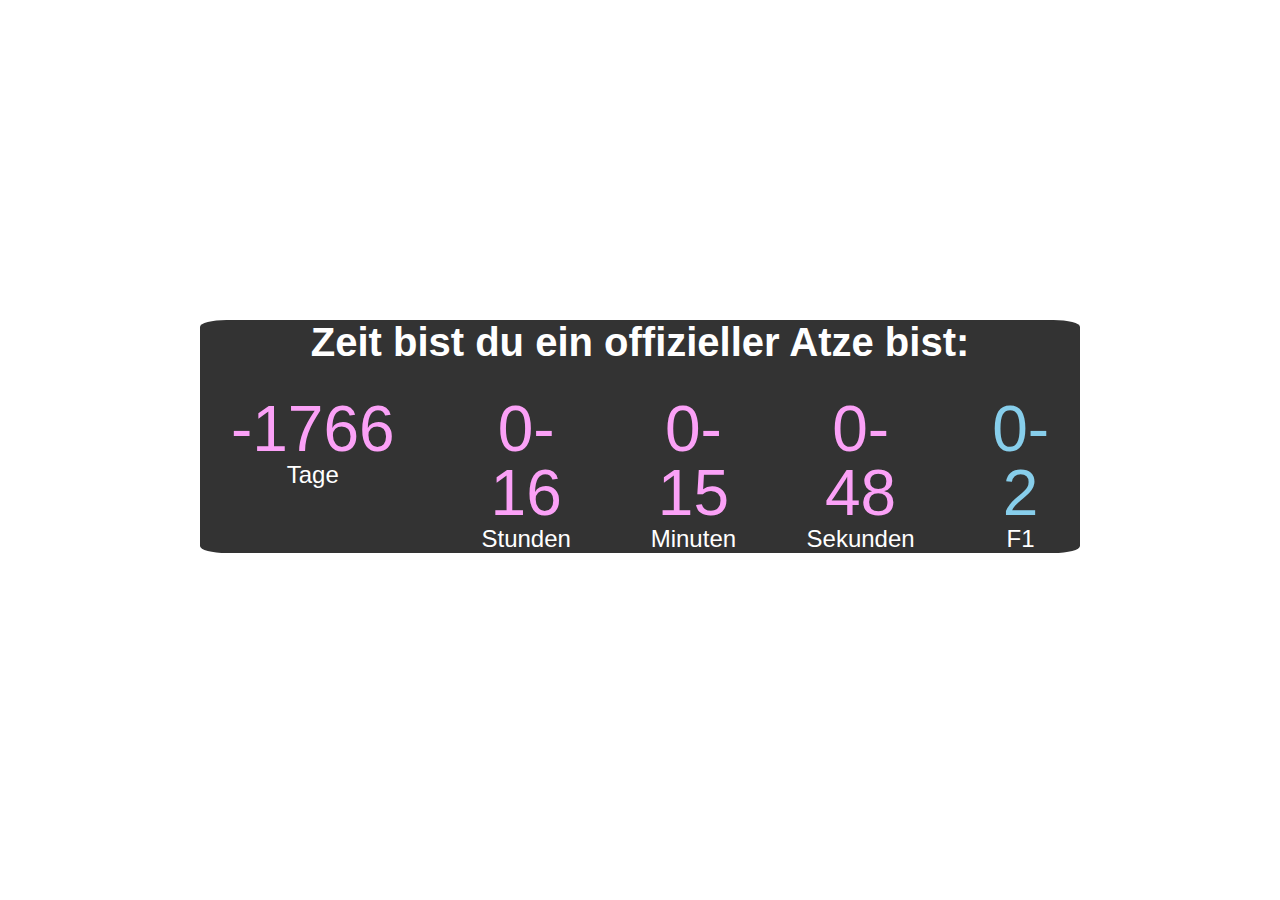
==== first build/index.html @ 6a59f27f "final rebuild" ====
<!DOCTYPE html>
<html lang="de">

<head>
    <meta charset="UTF-8">
    <meta http-equiv="X-UA-Compatible" content="IE=edge">
    <meta name="viewport" content="width=device-width, initial-scale=1.0">
    <title>Atzen Countdown</title>
    <link rel="stylesheet" href="styles.css">
    <script src="app.js" defer></script>
</head>

<body>
    <div class="page1">
        <div class="countdown">
            <h1 class="ueberschrift-1">Zeit bist du ein offizieller Atze bist:</h1>
            <div class="countdown-container">
                <div class="countdownEL days-container">
                    <p class="big-text" id="days">0</p>
                    <span>Tage</span>
                </div>
                <div class="countdownEL hours-container">
                    <p class="big-text" id="hours">0</p>
                    <span>Stunden</span>
                </div>
                <div class="countdownEL minutes-container">
                    <p class="big-text" id="minutes">0</p>
                    <span>Minuten</span>
                </div>
                <div class="countdownEL seconds-container">
                    <p class="big-text" id="seconds">0</p>
                    <span>Sekunden</span>

                </div>
                <div class="countdownEL zehntel-container">
                    <p class="big-text" id="zehntel">0</p>
                    <span>F1</span>
                </div>
            </div>
        </div>
        <div class="Page2">
            <p>
            </p>
        </div>
</body>

</html>
---- first build/styles.css ----
body {
    box-sizing: border-box;
    font-family: "Poppins", sans-serif;
    margin: 0;
    background-image: url(https://www.dasdie.de/images/media/image/841/plakatfoto-atze-schroeeder-1-c-mts-live-it_detail.jpg);
    background-position: center;
    background-size: cover;
}

.page1 {

    min-height:50vh;
}
.countdown {
    background-color: rgba(0, 0, 0, 0.8);
    width: 55rem;
    margin: auto;
    border-radius: 3%;
    margin-top: 20rem;
}

.ueberschrift-1 {
    text-align:center;
    font-size: 2.5rem;
    color:rgb(255, 255, 255)
}

.countdown-container {
    display: flex;
    justify-content: center;
    margin-top: 2rem; 
}
.big-text {
    font-size: 4rem;
    line-height:1;
    margin: 0 3rem;
    color: rgb(251, 161, 247);
}
.countdown-container span {
    font-size: 1.5rem;
    text-align: center; 
    color: white;
}

.countdownEL {
    text-align: center;
}


#zehntel {
    color: skyblue;
}
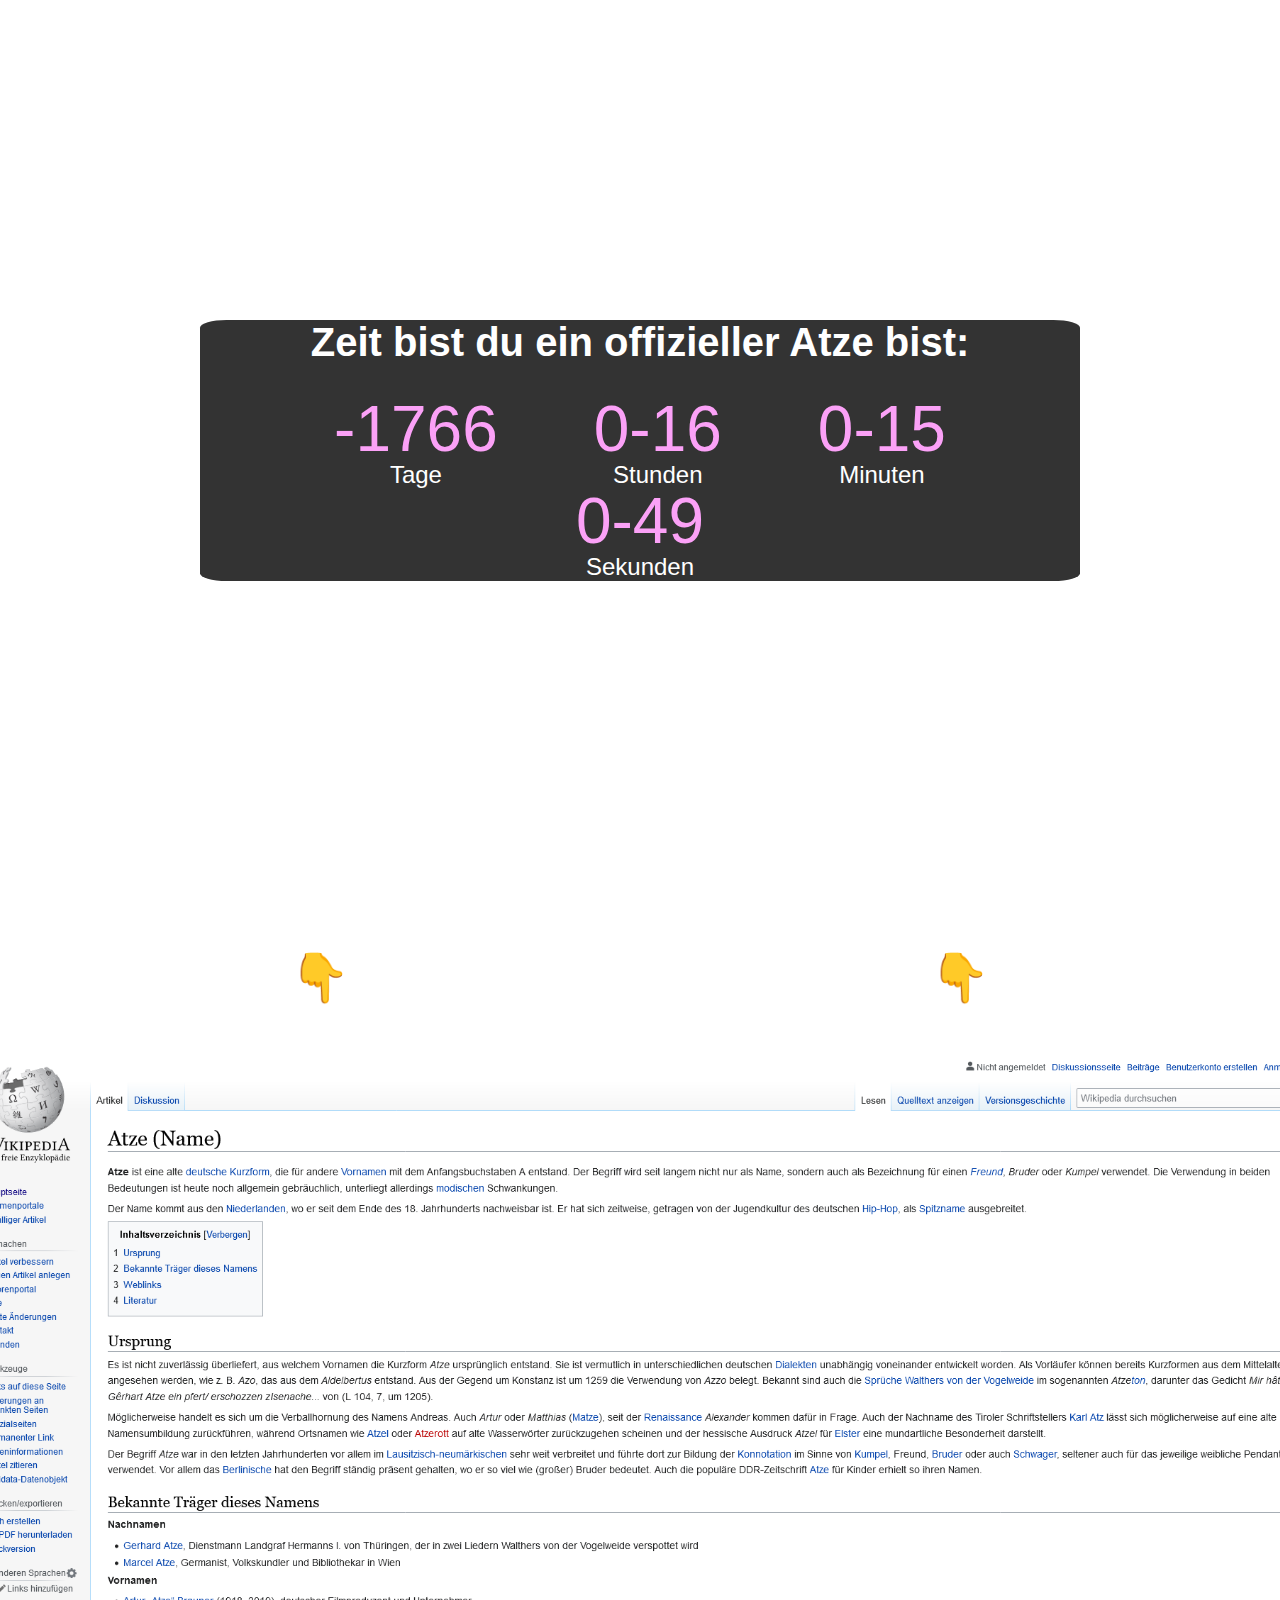
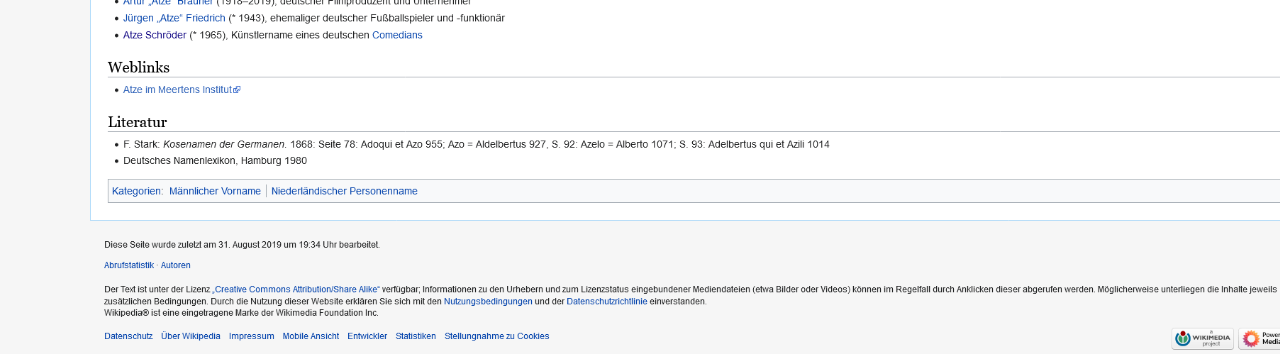
==== commit ca5906e7: "added wiki" ====
--- a/first build/index.html
+++ b/first build/index.html
@@ -32,15 +32,17 @@
                     <span>Sekunden</span>
 
                 </div>
-                <div class="countdownEL zehntel-container">
+                <!-- <div class="countdownEL zehntel-container">
                     <p class="big-text" id="zehntel">0</p>
                     <span>F1</span>
-                </div>
+                </div> -->
             </div>
         </div>
-        <div class="Page2">
-            <p>
-            </p>
+        <div class="arrow">
+            <p>👇</p>
+            <p>👇</p>
+        </div>
+        <div class="page2">
         </div>
 </body>
 
--- a/first build/styles.css
+++ b/first build/styles.css
@@ -2,14 +2,16 @@
     box-sizing: border-box;
     font-family: "Poppins", sans-serif;
     margin: 0;
+}
+
+.page1 {
     background-image: url(https://www.dasdie.de/images/media/image/841/plakatfoto-atze-schroeeder-1-c-mts-live-it_detail.jpg);
     background-position: center;
     background-size: cover;
-}
-
-.page1 {
-
-    min-height:50vh;
+    top: 0;
+    position:absolute;
+    width: 100vw;
+    height: 100vh;
 }
 .countdown {
     background-color: rgba(0, 0, 0, 0.8);
@@ -29,6 +31,7 @@
     display: flex;
     justify-content: center;
     margin-top: 2rem; 
+    flex-wrap: wrap;
 }
 .big-text {
     font-size: 4rem;
@@ -49,4 +52,21 @@
 
 #zehntel {
     color: skyblue;
+}
+
+.arrow {
+    display: flex;
+    justify-content: space-around;
+    width: 100vw;
+    font-size: 3rem;
+    margin-top: 20rem;
+}
+
+.page2 {
+    margin-top: 0vh;
+    background-image: url(./AtzeWiki.png);
+    background-position: top;
+    background-size: cover;
+    min-height: 100vh;
+    width: 100vw;
 }